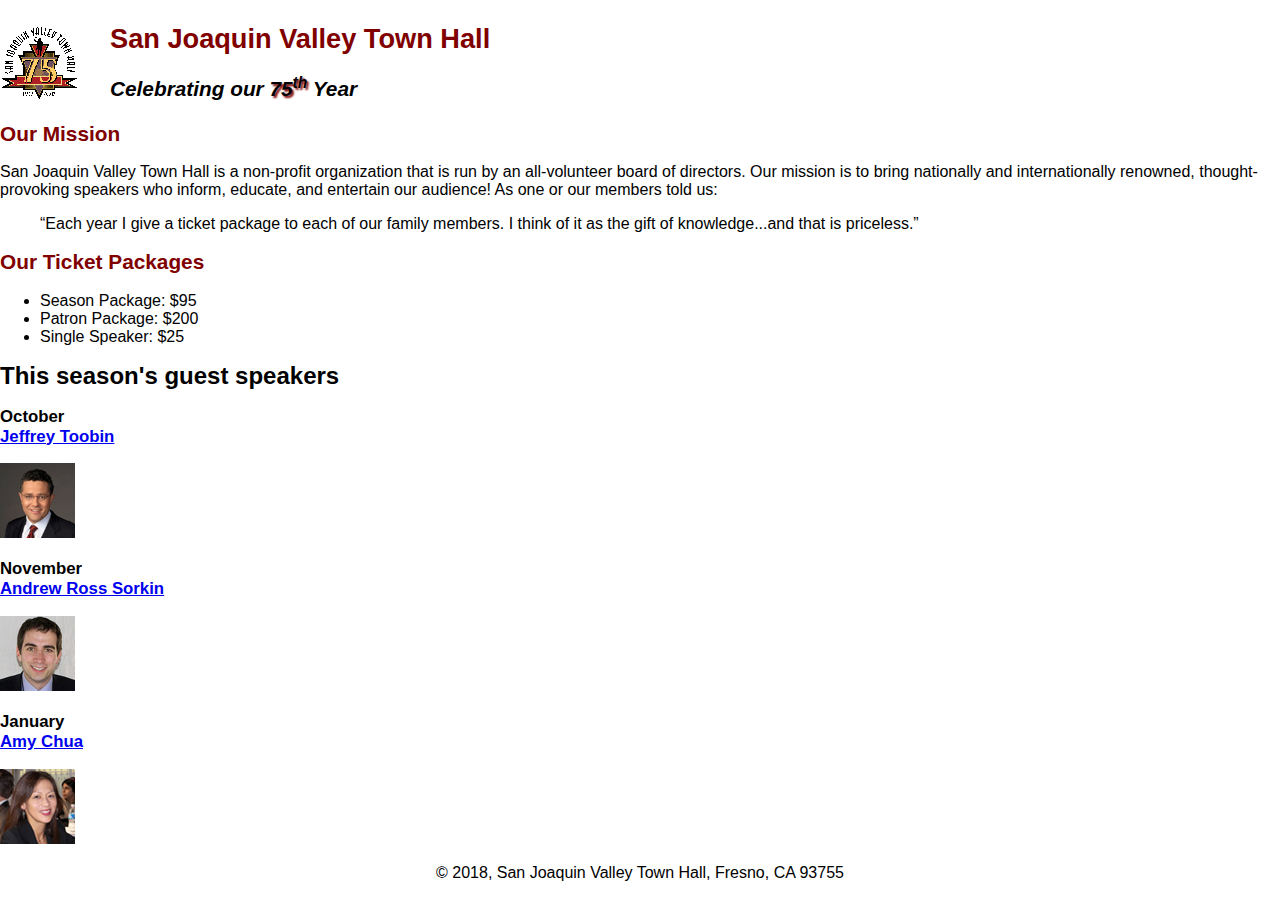
==== index.html @ 5d4f6813 "Add files via upload" ====
<!DOCTYPE html>
<html lang="en">

<head>
	<meta charset="utf-8">
	<title>San Joaquin Valley Town Hall</title>
	<link rel="shortcut icon" href="images/favicon.ico">
	<link rel="stylesheet" href="styles/normalize.css">
	<link rel="stylesheet" href="styles/main.css">
	 <!--[if lt IE 9]> <script src="http://html5shim.googlecode.com/svn/trunk/html5.js"></script> <![endif]-->
	<style>
	html    {
		background-color:white;
			}
	</style>
</head>


<body>
	<header>
		<img src="images/town_hall_logo.gif" alt="town_hall_logo" height=80>
		<h2>San Joaquin Valley Town Hall</h2>
		<h3>Celebrating our <span>75<sup>th</sup></span> Year</h3>
	</header>
	<main>
		<h2>Our Mission</h2>

		<p>San Joaquin Valley Town Hall is a non-profit organization that is run by an all-volunteer board of directors. Our mission is to bring nationally and internationally renowned, thought-provoking speakers who inform, educate, and entertain our audience! As one or our members told us:

		<blockquote> &ldquo;Each year I give a ticket package to each of our family members. I think of it as the gift of knowledge...and that is priceless.&rdquo;</blockquote></p>

		<h2>Our Ticket Packages</h2>
		<ul>
		<li>Season Package: $95</li> 
		<li>Patron Package: $200</li>
		<li>Single Speaker: $25</li></ul>

		<h1>This season's guest speakers</h1>
		
		<h3>October<br><a href="speakers/toobin.html">Jeffrey Toobin</a></h3>
		<img src="images/toobin75.jpg" alt="toobin" height=75>
		<h3>November<br><a href="speakers/sorkin.html">Andrew Ross Sorkin</a></h3>
		<img src="images/sorkin75.jpg" alt="sorkin" height=75>
		<h3>January<br><a href="speakers/chua.html">Amy Chua</a></h3>
		<img src="images/chua75.jpg" alt="chua" height=75>
	</main>
	<footer>
		<p>&copy; 2018, San Joaquin Valley Town Hall, Fresno, CA 93755</p>
	</footer>
</body>
</html>
---- styles/main.css ----
/* the styles for the elements */
body {
	font-family: Arial, Helvetica, sans-serif;
    font-size: 100%;
}

/* the styles for the header */
header img {
	float: left;
}

header h2	{
	font-size: 170%;
	color: #800000;
	text-indent: 30px;
}

header h3	{
	font-size: 130%;
	font-style: italic;
	text-indent: 30px;
}

header h3 span {
	text-shadow: 2px 2px 2px #800000;
}

/* the styles for the section */
main {
	clear: left;	
}

main h1 {
	font-size: 150%;
}

main h2 {
	font-size: 130%;
	color:#800000
}

main h3 {
	font-size: 105%;
}

/* mouse over link */
a:hover {
	font-style: italic;
}

/* the styles for the footer */
footer p {
	text-align: center;
}
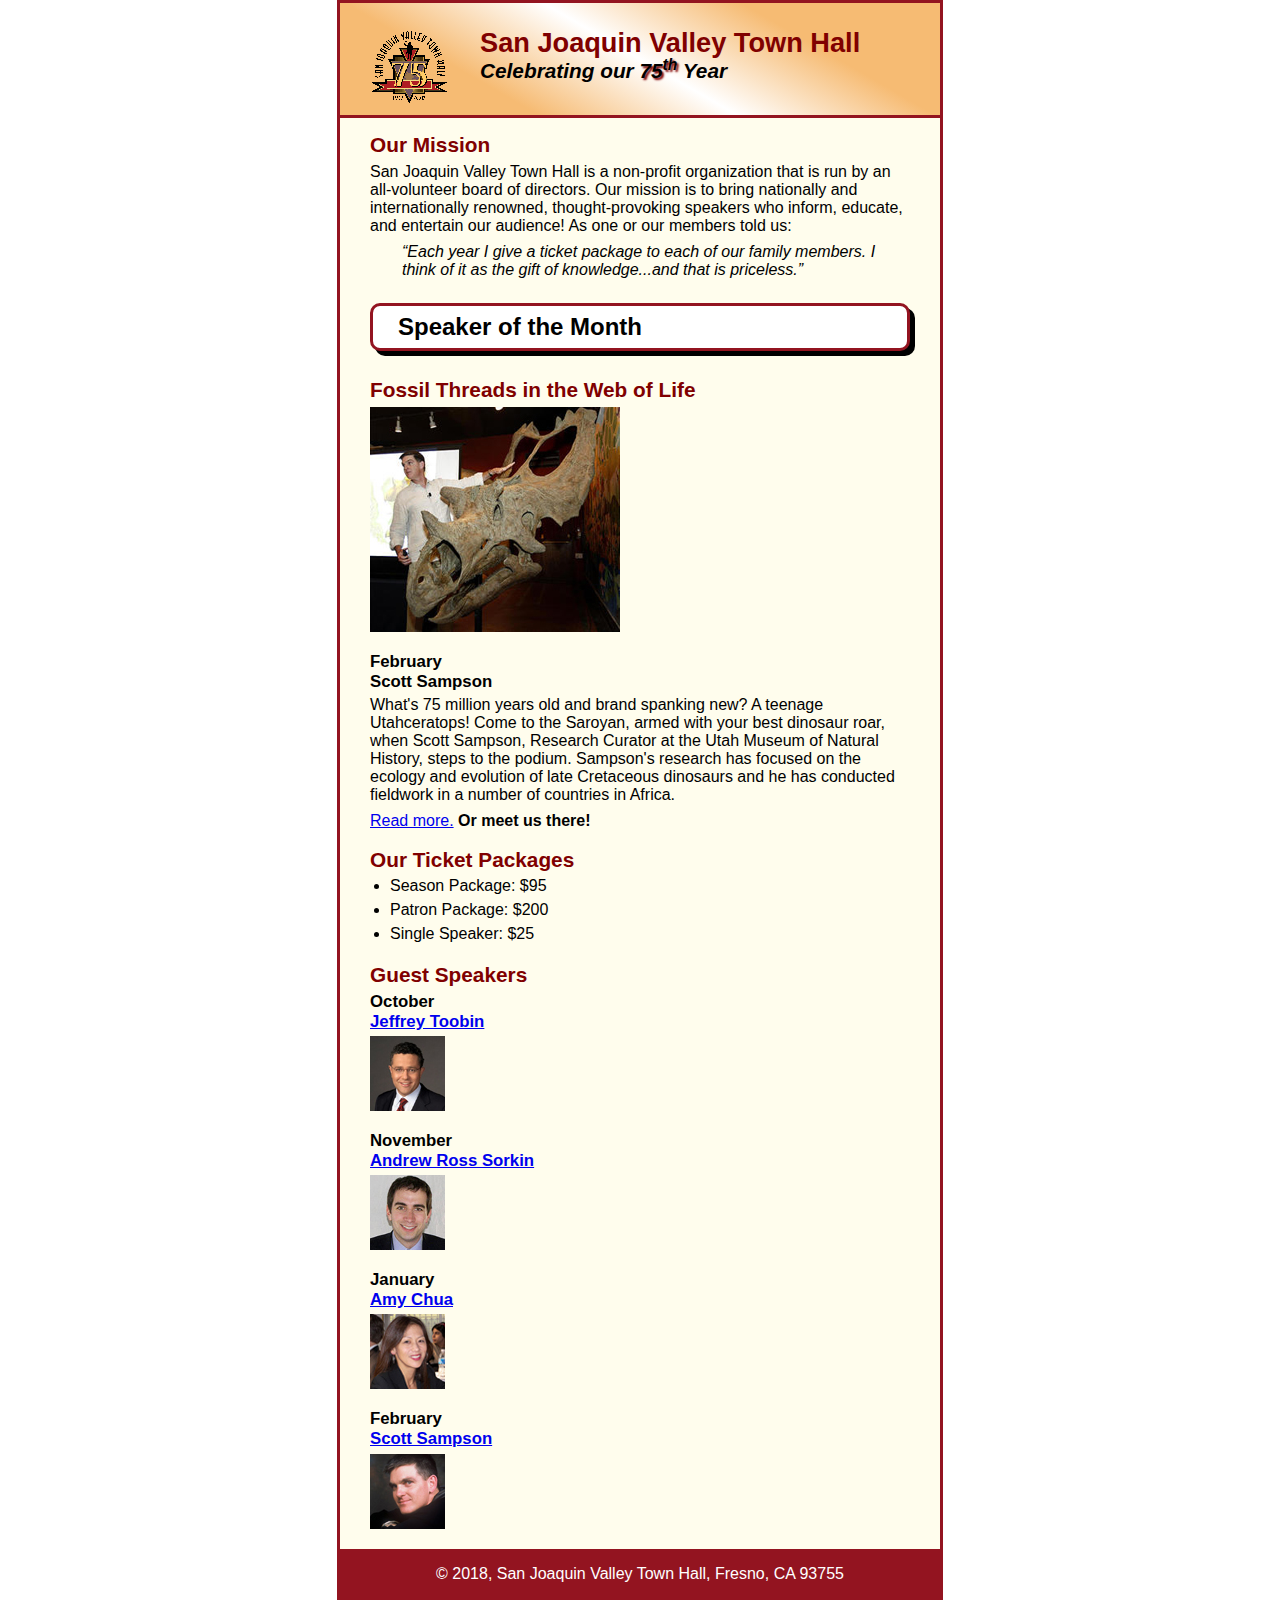
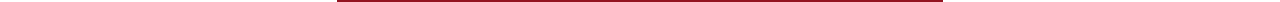
==== commit e3b8cb3e: "Add files via upload" ====
--- a/index.html
+++ b/index.html
@@ -23,19 +23,38 @@
 		<h3>Celebrating our <span>75<sup>th</sup></span> Year</h3>
 	</header>
 	<main>
+	<section>
 		<h2>Our Mission</h2>
 
 		<p>San Joaquin Valley Town Hall is a non-profit organization that is run by an all-volunteer board of directors. Our mission is to bring nationally and internationally renowned, thought-provoking speakers who inform, educate, and entertain our audience! As one or our members told us:
 
 		<blockquote> &ldquo;Each year I give a ticket package to each of our family members. I think of it as the gift of knowledge...and that is priceless.&rdquo;</blockquote></p>
 
+		<h1>Speaker of the Month</h1>
+		<article>
+		<h2>Fossil Threads in the Web of Life</h2>
+		<img src="images/sampson_dinosaur.jpg" alt="">
+		<h3>February<br>
+		Scott Sampson</h3>
+		
+		<p>What's 75 million years old and brand spanking new? A teenage Utahceratops! Come to the 
+		Saroyan, armed with your best dinosaur roar, when Scott Sampson, Research Curator at the 
+		Utah Museum of Natural History, steps to the podium. Sampson's research has focused on the 
+		ecology and evolution of late Cretaceous dinosaurs and he has conducted fieldwork in a number 
+		of countries in Africa.</p>
+		
+		<p><a href="speakers/sampson.html">Read more.</b></a><b> Or meet us there!</b></p>
+		</article>
+
+
 		<h2>Our Ticket Packages</h2>
 		<ul>
 		<li>Season Package: $95</li> 
 		<li>Patron Package: $200</li>
 		<li>Single Speaker: $25</li></ul>
-
-		<h1>This season's guest speakers</h1>
+	</section>
+	<aside>
+		<h2>Guest Speakers</h2>
 		
 		<h3>October<br><a href="speakers/toobin.html">Jeffrey Toobin</a></h3>
 		<img src="images/toobin75.jpg" alt="toobin" height=75>
@@ -43,6 +62,8 @@
 		<img src="images/sorkin75.jpg" alt="sorkin" height=75>
 		<h3>January<br><a href="speakers/chua.html">Amy Chua</a></h3>
 		<img src="images/chua75.jpg" alt="chua" height=75>
+		<h3>February<br><a href="speakers/sampson.html">Scott Sampson</a></h3><img src="images/sampson75.jpg" alt="sampson" height=75>
+	</aside>
 	</main>
 	<footer>
 		<p>&copy; 2018, San Joaquin Valley Town Hall, Fresno, CA 93755</p>
--- a/styles/main.css
+++ b/styles/main.css
@@ -1,24 +1,54 @@
+/* the reset selector*/
+* {
+	margin: 0;
+	padding: 0;
+  }
+
 /* the styles for the elements */
 body {
 	font-family: Arial, Helvetica, sans-serif;
-    font-size: 100%;
+	font-size: 100%;
+	width: 600px;
+	margin-top: 0;
+	margin-bottom: 0;
+	margin-left: auto;
+	margin-right: auto;
+	border: 3px solid #931420;
+	background-color: #fffded;
 }
 
 /* the styles for the header */
+
+header	{
+	padding-top: 1.5em;
+	padding-bottom: 2em;
+	border-bottom: 3px solid #931420;
+	background: linear-gradient( 30deg,#f6bb73, #f6bb73, white,#f6bb73,
+	#f6bb73);
+}
+
 header img {
+	padding-left: 30px;
+	padding-right: 30px;
 	float: left;
+}
+
+main h1	{
+	padding-left: 25px;
+	border: 3px solid #931420;
+	border-radius: 10px;
+	background-color: white;
+	box-shadow: 5px 5px black;
 }
 
 header h2	{
 	font-size: 170%;
 	color: #800000;
-	text-indent: 30px;
 }
 
 header h3	{
 	font-size: 130%;
 	font-style: italic;
-	text-indent: 30px;
 }
 
 header h3 span {
@@ -27,20 +57,50 @@
 
 /* the styles for the section */
 main {
-	clear: left;	
+	clear: left;
+	padding-left: 30px;	
+	padding-right: 30px;
 }
 
 main h1 {
 	font-size: 150%;
+	padding-top: .3em;
+	padding-bottom: .3em;
 }
 
 main h2 {
 	font-size: 130%;
-	color:#800000
+	color:#800000;
+	padding-top: .5em;
+	padding-bottom: .25em;
 }
 
 main h3 {
 	font-size: 105%;
+	padding-bottom: .25em;
+}
+
+img	{
+	padding-bottom: 1em;
+}
+
+p	{
+	padding-bottom: .5em;
+}
+
+blockquote	{
+	padding-left: 2em;
+	padding-right: 2em;
+	font-style: italic;
+}
+
+ul	{
+	padding-bottom: .25em;
+	padding-left: 1.25em;
+}
+
+li	{
+	padding-bottom: .35em;
 }
 
 /* mouse over link */
@@ -49,6 +109,12 @@
 }
 
 /* the styles for the footer */
+footer	{
+	background-color: #931420;
+}
 footer p {
 	text-align: center;
+	color: white;
+	padding-top: 1em;
+	padding-bottom: 1em;
 }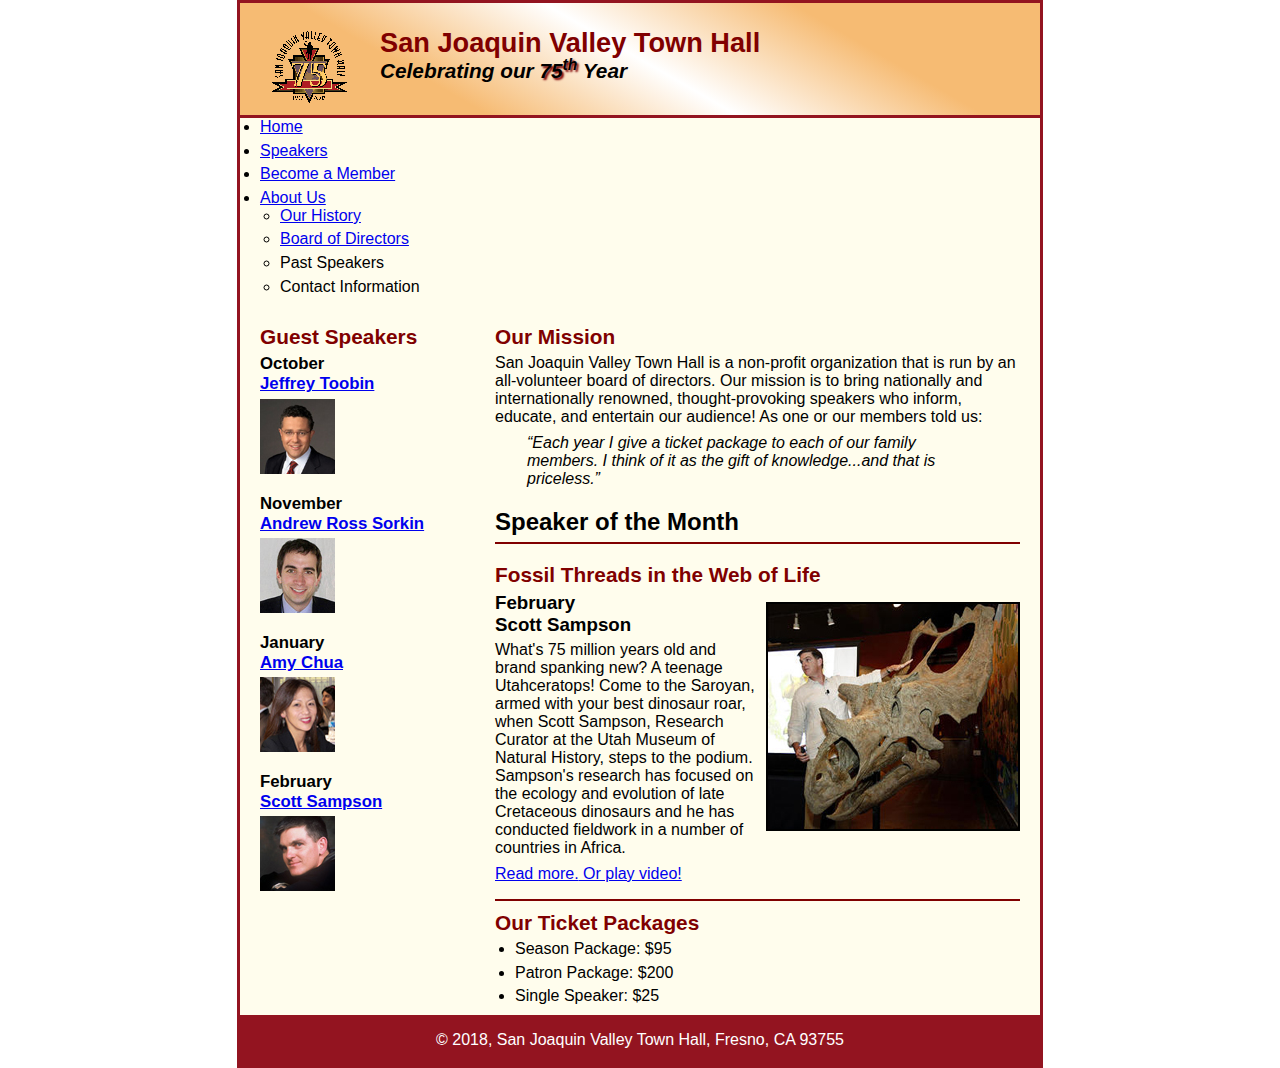
==== commit c59ca2e0: "Add files via upload" ====
--- a/index.html
+++ b/index.html
@@ -22,6 +22,21 @@
 		<h2>San Joaquin Valley Town Hall</h2>
 		<h3>Celebrating our <span>75<sup>th</sup></span> Year</h3>
 	</header>
+
+	<!--Nav Menu-->
+	<nav id="nav_menu"> <ul>
+		<li><a href="index.html" class="current">Home</a></li> 
+		<li><a href="speakers.html">Speakers</a></li>
+		<li><a href="members.html">Become a Member</a></li> 
+		<li class="lastitem"><a href="aboutus.html">About Us</a>
+		<ul>
+			<li><a href="history.html">Our History</a></li>
+			<li><a href="board.html">Board of Directors</a></li>
+			<li><a>Past Speakers</a></li>
+			<li><a>Contact Information</a></li>
+		</ul> </li>
+		</ul> </nav>
+
 	<main>
 	<section>
 		<h2>Our Mission</h2>
@@ -43,7 +58,7 @@
 		ecology and evolution of late Cretaceous dinosaurs and he has conducted fieldwork in a number 
 		of countries in Africa.</p>
 		
-		<p><a href="speakers/sampson.html">Read more.</b></a><b> Or meet us there!</b></p>
+		<p><a href="speakers/sampson.html">Read more.</b></a><a href="media/sampson.swf" target="_blank"> Or play video!</a></b></p>
 		</article>
 
 
--- a/styles/main.css
+++ b/styles/main.css
@@ -8,7 +8,7 @@
 body {
 	font-family: Arial, Helvetica, sans-serif;
 	font-size: 100%;
-	width: 600px;
+	width: 800px;
 	margin-top: 0;
 	margin-bottom: 0;
 	margin-left: auto;
@@ -34,16 +34,41 @@
 }
 
 main h1	{
-	padding-left: 25px;
-	border: 3px solid #931420;
-	border-radius: 10px;
-	background-color: white;
-	box-shadow: 5px 5px black;
+	font-size: 150%;
+	padding-top: 0.5em;
+	padding-bottom: .25em;
+	margin-top: 0;
+	margin-bottom: 0;
+	margin: 0;
+}
+
+article	{
+	padding-top: 0.5em;
+	padding-bottom: 0.5em;
+	border-top: 2px solid #800000;
+	border-bottom: 2px solid #800000;
+}
+
+article img	{
+	float:right;
+	margin-top: 10px;
+	margin-bottom: 5px;
+	margin-left: 10px;
+	border: 2px solid black;
+}
+
+article h2	{
+	padding-top:0;
 }
 
 header h2	{
 	font-size: 170%;
 	color: #800000;
+}
+
+article h3	{
+	font-size: 105;
+	padding-bottom:.25em;
 }
 
 header h3	{
@@ -58,29 +83,42 @@
 /* the styles for the section */
 main {
 	clear: left;
-	padding-left: 30px;	
-	padding-right: 30px;
 }
 
-main h1 {
-	font-size: 150%;
-	padding-top: .3em;
-	padding-bottom: .3em;
+aside	{
+	width: 215px;
+	float: right;
+	padding-left: 20px;
+	padding-bottom: 20px;
 }
 
-main h2 {
+aside h2 {
 	font-size: 130%;
 	color:#800000;
 	padding-top: .5em;
 	padding-bottom: .25em;
 }
 
-main h3 {
+aside h3 {
 	font-size: 105%;
 	padding-bottom: .25em;
 }
 
-img	{
+section	{
+	width: 525px;
+	float: right;
+	padding-left: 20px;
+	padding-right: 20px;
+}
+
+section h2 {
+	font-size: 130%;
+	color:#800000;
+	padding-top: .5em;
+	padding-bottom: .25em;
+}
+
+aside img	{
 	padding-bottom: 1em;
 }
 
@@ -111,6 +149,7 @@
 /* the styles for the footer */
 footer	{
 	background-color: #931420;
+	clear:both;
 }
 footer p {
 	text-align: center;
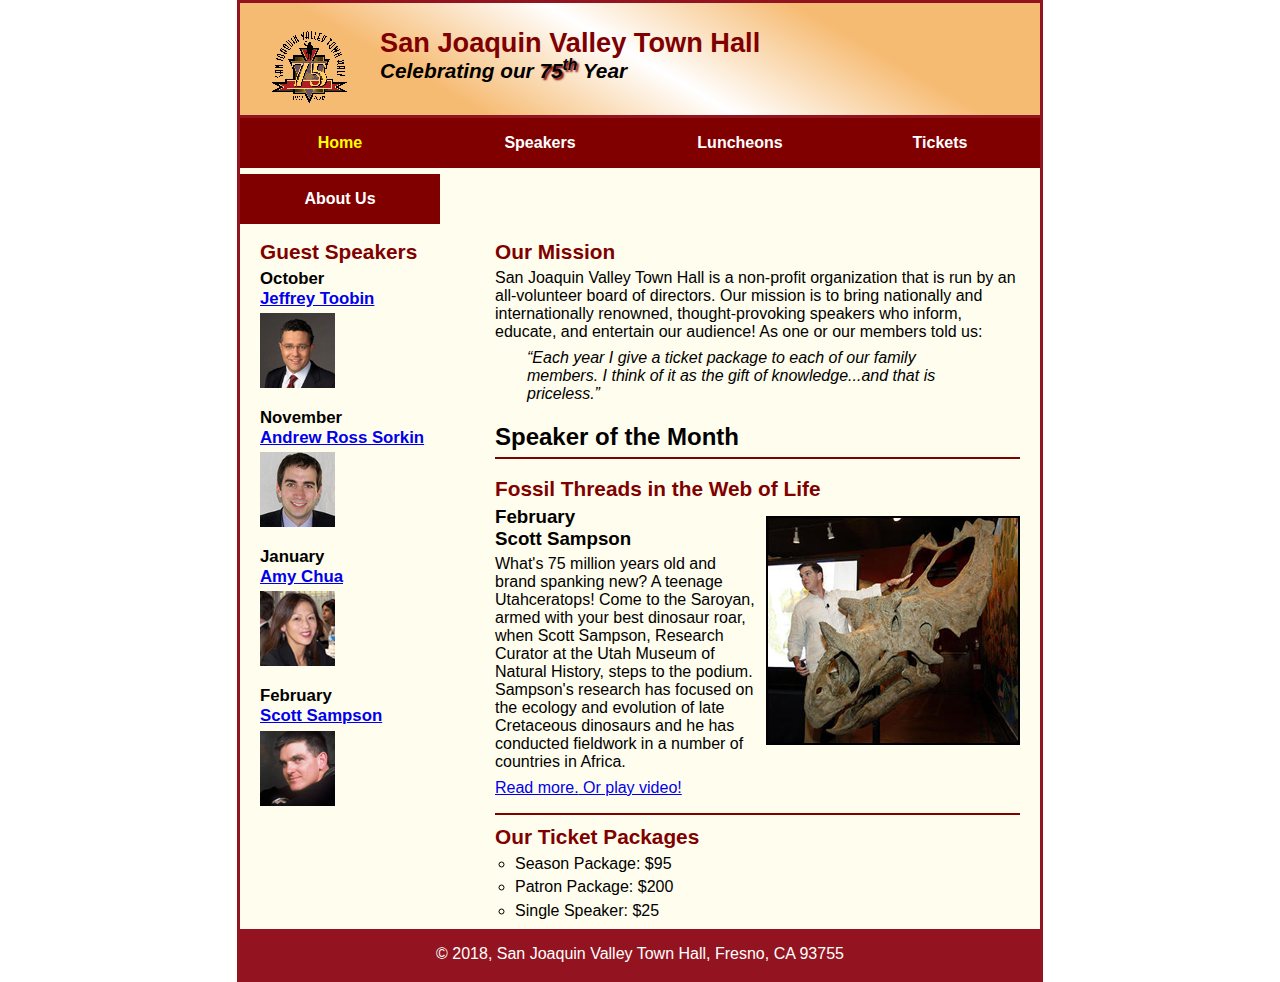
==== commit 9734978c: "Add files via upload" ====
--- a/index.html
+++ b/index.html
@@ -27,7 +27,8 @@
 	<nav id="nav_menu"> <ul>
 		<li><a href="index.html" class="current">Home</a></li> 
 		<li><a href="speakers.html">Speakers</a></li>
-		<li><a href="members.html">Become a Member</a></li> 
+		<li><a href="members.html">Luncheons</a></li> 
+		<li><a href="members.html">Tickets</a></li> 
 		<li class="lastitem"><a href="aboutus.html">About Us</a>
 		<ul>
 			<li><a href="history.html">Our History</a></li>
--- a/styles/main.css
+++ b/styles/main.css
@@ -80,6 +80,54 @@
 	text-shadow: 2px 2px 2px #800000;
 }
 
+/* the styles for the nav menu */
+
+#nav_menu ul  {
+	list-style: none;
+	margin: 0;
+	padding: 0;
+	position: relative;
+  }
+  
+#nav_menu ul li  {
+	display: inline;
+	float: left;
+}
+  
+#nav_menu li a	{
+	display: block;
+	width: 168px;
+	text-align: center;
+	padding: 1em;
+	background-color: #800000;
+	color: white;
+	font-weight: bold;
+	text-decoration: none;
+}
+
+.current	{
+	color:yellow !important;
+}
+
+#nav_menu ul ul {
+	display: none;
+	position: absolute;
+}
+
+#nav_menu ul ul li	{
+	float: none;
+}
+
+#nav_menu ul li:hover > ul {
+	display: block; 
+} 
+	
+#nav_menu > ul::after {
+	content: ""; 
+	display: block;
+	clear: both; 
+}
+
 /* the styles for the section */
 main {
 	clear: left;
@@ -135,6 +183,7 @@
 ul	{
 	padding-bottom: .25em;
 	padding-left: 1.25em;
+	list-style: circle;
 }
 
 li	{
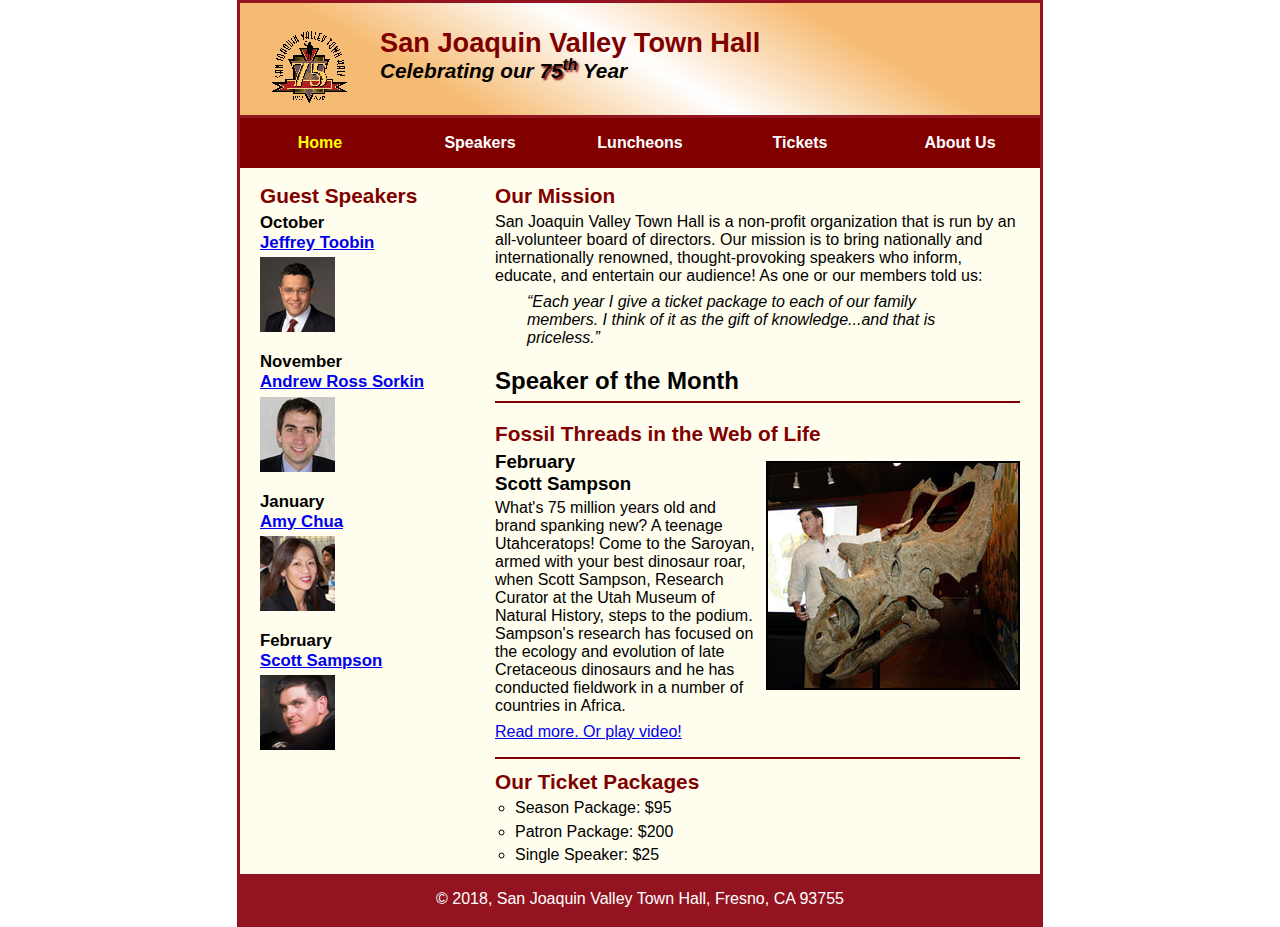
==== commit 07f89d8b: "Add files via upload" ====
--- a/index.html
+++ b/index.html
@@ -2,7 +2,10 @@
 <html lang="en">
 
 <head>
+	<!--[if lt IE 9]> <script src="http://html5shim.googlecode.com/svn/trunk/html5.js"></script> <![endif]-->
 	<meta charset="utf-8">
+	<!--Viewport Tag-->
+	<meta name="viewport" content="width=device-width, initial-scale=1.0">
 	<title>San Joaquin Valley Town Hall</title>
 	<link rel="shortcut icon" href="images/favicon.ico">
 	<link rel="stylesheet" href="styles/normalize.css">
@@ -71,7 +74,7 @@
 	</section>
 	<aside>
 		<h2>Guest Speakers</h2>
-		
+		<div>
 		<h3>October<br><a href="speakers/toobin.html">Jeffrey Toobin</a></h3>
 		<img src="images/toobin75.jpg" alt="toobin" height=75>
 		<h3>November<br><a href="speakers/sorkin.html">Andrew Ross Sorkin</a></h3>
@@ -79,6 +82,7 @@
 		<h3>January<br><a href="speakers/chua.html">Amy Chua</a></h3>
 		<img src="images/chua75.jpg" alt="chua" height=75>
 		<h3>February<br><a href="speakers/sampson.html">Scott Sampson</a></h3><img src="images/sampson75.jpg" alt="sampson" height=75>
+	</div>
 	</aside>
 	</main>
 	<footer>
--- a/styles/main.css
+++ b/styles/main.css
@@ -96,7 +96,7 @@
   
 #nav_menu li a	{
 	display: block;
-	width: 168px;
+	width: 128px;
 	text-align: center;
 	padding: 1em;
 	background-color: #800000;
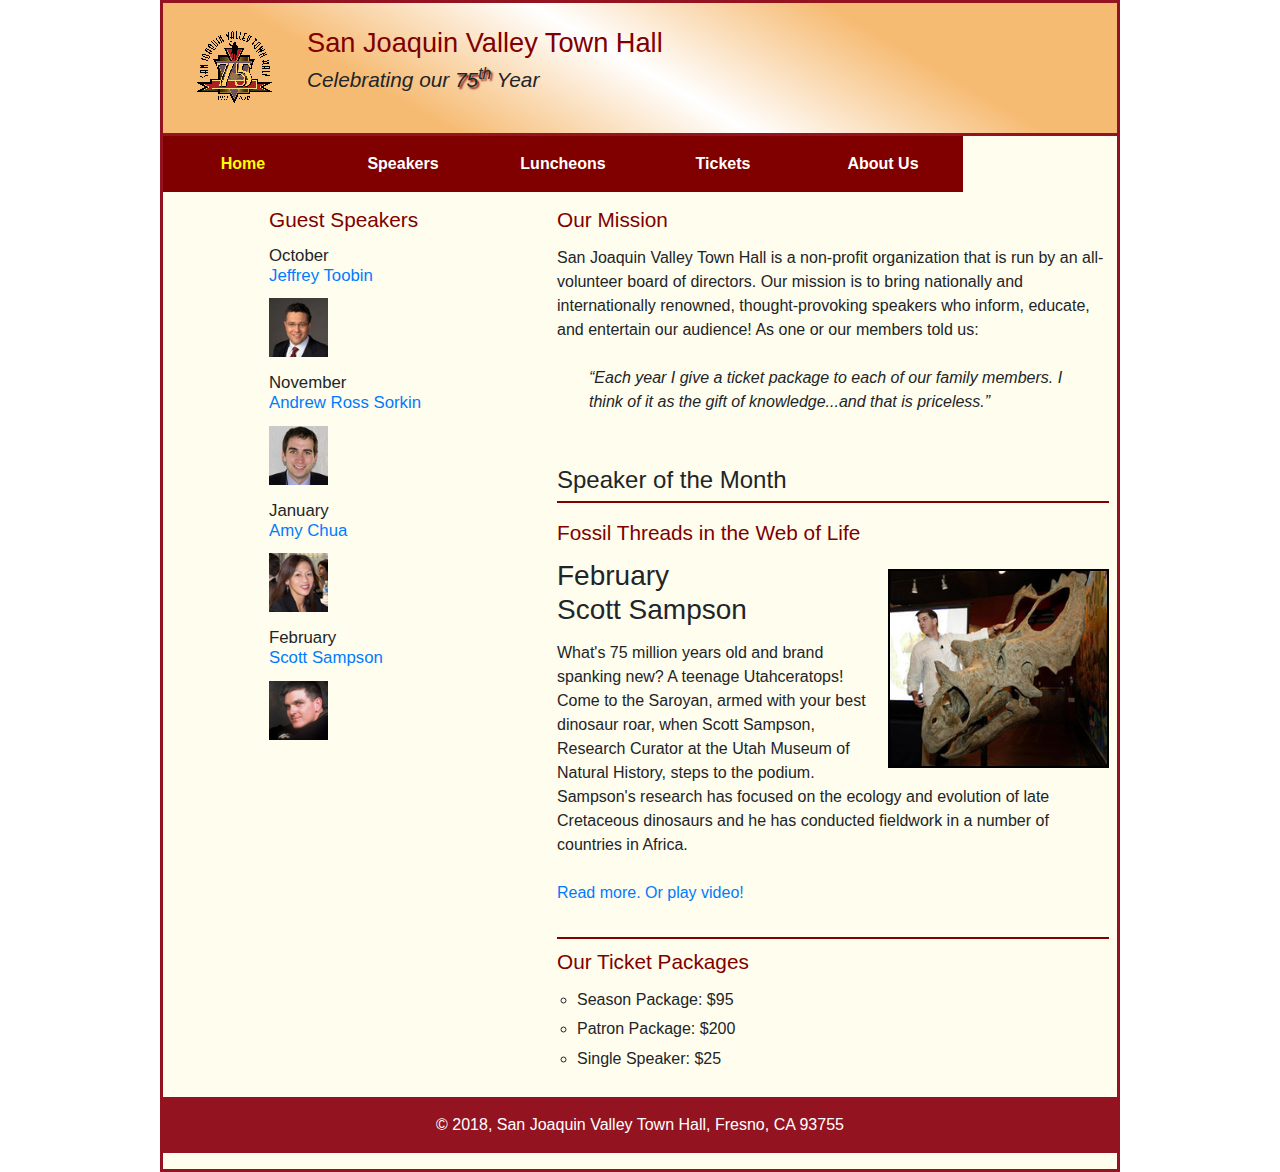
==== commit ac55eb5c: "Add files via upload" ====
--- a/index.html
+++ b/index.html
@@ -1,16 +1,45 @@
 <!DOCTYPE html>
+
 <html lang="en">
 
 <head>
 	<!--[if lt IE 9]> <script src="http://html5shim.googlecode.com/svn/trunk/html5.js"></script> <![endif]-->
 	<meta charset="utf-8">
+
 	<!--Viewport Tag-->
 	<meta name="viewport" content="width=device-width, initial-scale=1.0">
+
 	<title>San Joaquin Valley Town Hall</title>
 	<link rel="shortcut icon" href="images/favicon.ico">
+
+	 <!-- Bootstrap -->
+	<!-- Latest compiled and minified CSS -->
+	<link rel="stylesheet" href="https://maxcdn.bootstrapcdn.com/bootstrap/4.5.2/css/bootstrap.min.css">
+
+	<!-- jQuery library -->
+	<script src="https://ajax.googleapis.com/ajax/libs/jquery/3.5.1/jquery.min.js"></script>
+
+	<!-- Popper JS -->
+	<script src="https://cdnjs.cloudflare.com/ajax/libs/popper.js/1.16.0/umd/popper.min.js"></script>
+
+	<!-- Latest compiled JavaScript -->
+	<script src="https://maxcdn.bootstrapcdn.com/bootstrap/4.5.2/js/bootstrap.min.js"></script>
+
+	<!-- Normalize CSS -->
 	<link rel="stylesheet" href="styles/normalize.css">
+	<!-- Main CSS -->
 	<link rel="stylesheet" href="styles/main.css">
-	 <!--[if lt IE 9]> <script src="http://html5shim.googlecode.com/svn/trunk/html5.js"></script> <![endif]-->
+
+	<!-- SlickNav Links and Javascript-->
+	<link rel="stylesheet" href="styles/slicknav.css">
+    	<script src="https://code.jquery.com/jquery-3.2.1.min.js"></script>
+    	<script src="js/jquery.slicknav.min.js"></script>
+		<script type="text/javascript">
+    	$(document).ready(function(){
+			$('#nav_menu').slicknav({prependTo:"#mobilemenu"});
+    	});
+    	</script>
+</head>
 	<style>
 	html    {
 		background-color:white;
@@ -27,6 +56,7 @@
 	</header>
 
 	<!--Nav Menu-->
+	<nav id="mobilemenu"></nav>
 	<nav id="nav_menu"> <ul>
 		<li><a href="index.html" class="current">Home</a></li> 
 		<li><a href="speakers.html">Speakers</a></li>
--- a/styles/main.css
+++ b/styles/main.css
@@ -8,7 +8,8 @@
 body {
 	font-family: Arial, Helvetica, sans-serif;
 	font-size: 100%;
-	width: 800px;
+	width: 98%;
+	max-width: 960px;
 	margin-top: 0;
 	margin-bottom: 0;
 	margin-left: auto;
@@ -28,8 +29,8 @@
 }
 
 header img {
-	padding-left: 30px;
-	padding-right: 30px;
+	padding-left: 2em;
+	padding-right: 2em;
 	float: left;
 }
 
@@ -53,8 +54,10 @@
 	float:right;
 	margin-top: 10px;
 	margin-bottom: 5px;
-	margin-left: 10px;
+	margin-left: 1em;
 	border: 2px solid black;
+	max-width: 40%;
+	min-width: 150px;
 }
 
 article h2	{
@@ -96,7 +99,7 @@
   
 #nav_menu li a	{
 	display: block;
-	width: 128px;
+	width: 10em;
 	text-align: center;
 	padding: 1em;
 	background-color: #800000;
@@ -116,6 +119,7 @@
 
 #nav_menu ul ul li	{
 	float: none;
+	width: 100%;
 }
 
 #nav_menu ul li:hover > ul {
@@ -134,9 +138,9 @@
 }
 
 aside	{
-	width: 215px;
+	width: 20em;
 	float: right;
-	padding-left: 20px;
+	padding-left: 2em;
 	padding-bottom: 20px;
 }
 
@@ -153,10 +157,9 @@
 }
 
 section	{
-	width: 525px;
+	width: 35em;
 	float: right;
-	padding-left: 20px;
-	padding-right: 20px;
+	padding-right: .5em;
 }
 
 section h2 {
@@ -205,4 +208,79 @@
 	color: white;
 	padding-top: 1em;
 	padding-bottom: 1em;
-}+}
+
+#mobilemenu {
+	display: none;
+  }
+  
+  @media only screen and (max-width: 959px) {
+	section  {
+	  float: none;
+	  width: 100%;
+	}
+	section h1 {
+		font-size: 135%;
+	}
+	section h2	{
+		font-size: 120%;
+	}
+	aside h2	{
+		font-size: 120%;
+	}
+	aside  {
+	  width: 100%;
+	}
+	article img {
+		max-width: 10%;
+	}
+	
+	#mobilemenu {
+	  display: block;
+	  
+	}
+
+	#nav_menu {
+	  display: none;
+	  }
+
+	}
+
+	  @media only screen and (max-width: 767px) {
+		header img	{
+			float: none;
+			
+		}
+		header {
+			text-align: center;
+		}
+		div {
+			column-count: 2;
+		}
+		#mobilemenu {
+		  display: block; 
+		}
+		#nav_menu {
+		  display: none;
+		  }
+		section {
+			float:none;
+			width: 90%
+		}
+		aside {
+			float: none;
+			padding-left: 5%;
+			padding-right: 5%;
+			width: 90%
+		}
+
+		article img {
+			max-width: 30%;
+		}
+
+		}
+		@media only screen and (max-width: 479px) {
+			header, head, body, footer {
+			font-size: 90%;
+		}
+		}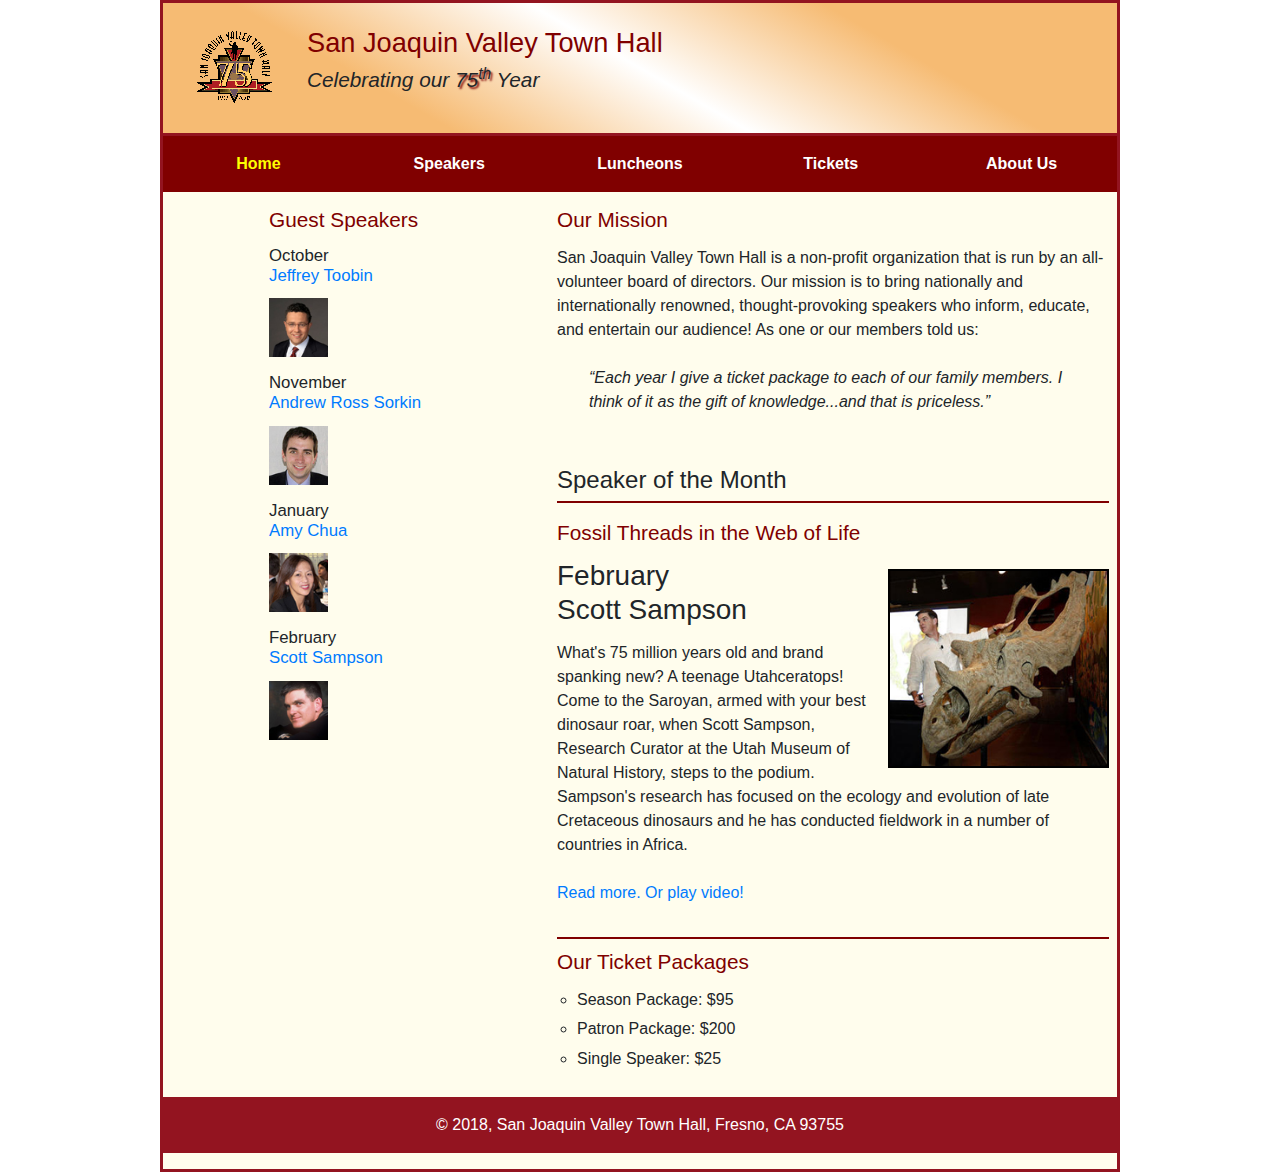
==== commit 8cf1d0a1: "Add files via upload" ====
--- a/index.html
+++ b/index.html
@@ -61,7 +61,7 @@
 		<li><a href="index.html" class="current">Home</a></li> 
 		<li><a href="speakers.html">Speakers</a></li>
 		<li><a href="members.html">Luncheons</a></li> 
-		<li><a href="members.html">Tickets</a></li> 
+		<li><a href="tickets.html">Tickets</a></li> 
 		<li class="lastitem"><a href="aboutus.html">About Us</a>
 		<ul>
 			<li><a href="history.html">Our History</a></li>
--- a/styles/main.css
+++ b/styles/main.css
@@ -99,7 +99,7 @@
   
 #nav_menu li a	{
 	display: block;
-	width: 10em;
+	width: 11.925em;
 	text-align: center;
 	padding: 1em;
 	background-color: #800000;
@@ -214,7 +214,7 @@
 	display: none;
   }
   
-  @media only screen and (max-width: 959px) {
+  @media only screen and (max-width: 980px) {
 	section  {
 	  float: none;
 	  width: 100%;
@@ -257,12 +257,7 @@
 		div {
 			column-count: 2;
 		}
-		#mobilemenu {
-		  display: block; 
-		}
-		#nav_menu {
-		  display: none;
-		  }
+	
 		section {
 			float:none;
 			width: 90%
@@ -277,10 +272,56 @@
 		article img {
 			max-width: 30%;
 		}
-
+		#mobilemenu {
+			display: block;
+		  }
+		  #nav_menu {
+			display: none;
+			}
 		}
 		@media only screen and (max-width: 479px) {
 			header, head, body, footer {
 			font-size: 90%;
 		}
-		}+		header img	{
+			float: none;
+			
+		}
+		header {
+			text-align: center;
+		}
+		div {
+			column-count: 2;
+		}
+	
+		section {
+			float:none;
+			width: 90%
+		}
+		aside {
+			float: none;
+			padding-left: 5%;
+			padding-right: 5%;
+			width: 90%
+		}
+
+		article img {
+			max-width: 30%;
+		}
+		#mobilemenu {
+			display: block;
+		  }
+		  #nav_menu {
+			display: none;
+			}
+		}
+
+		.slicknav_menu  {
+			background-color: #931420 !important;
+		  }
+		  .slicknav_menu .slicknav_icon {
+			background-color: #931420 !important;
+		  }
+		  .slicknav_btn {
+			background-color: #931420 !important;
+		  }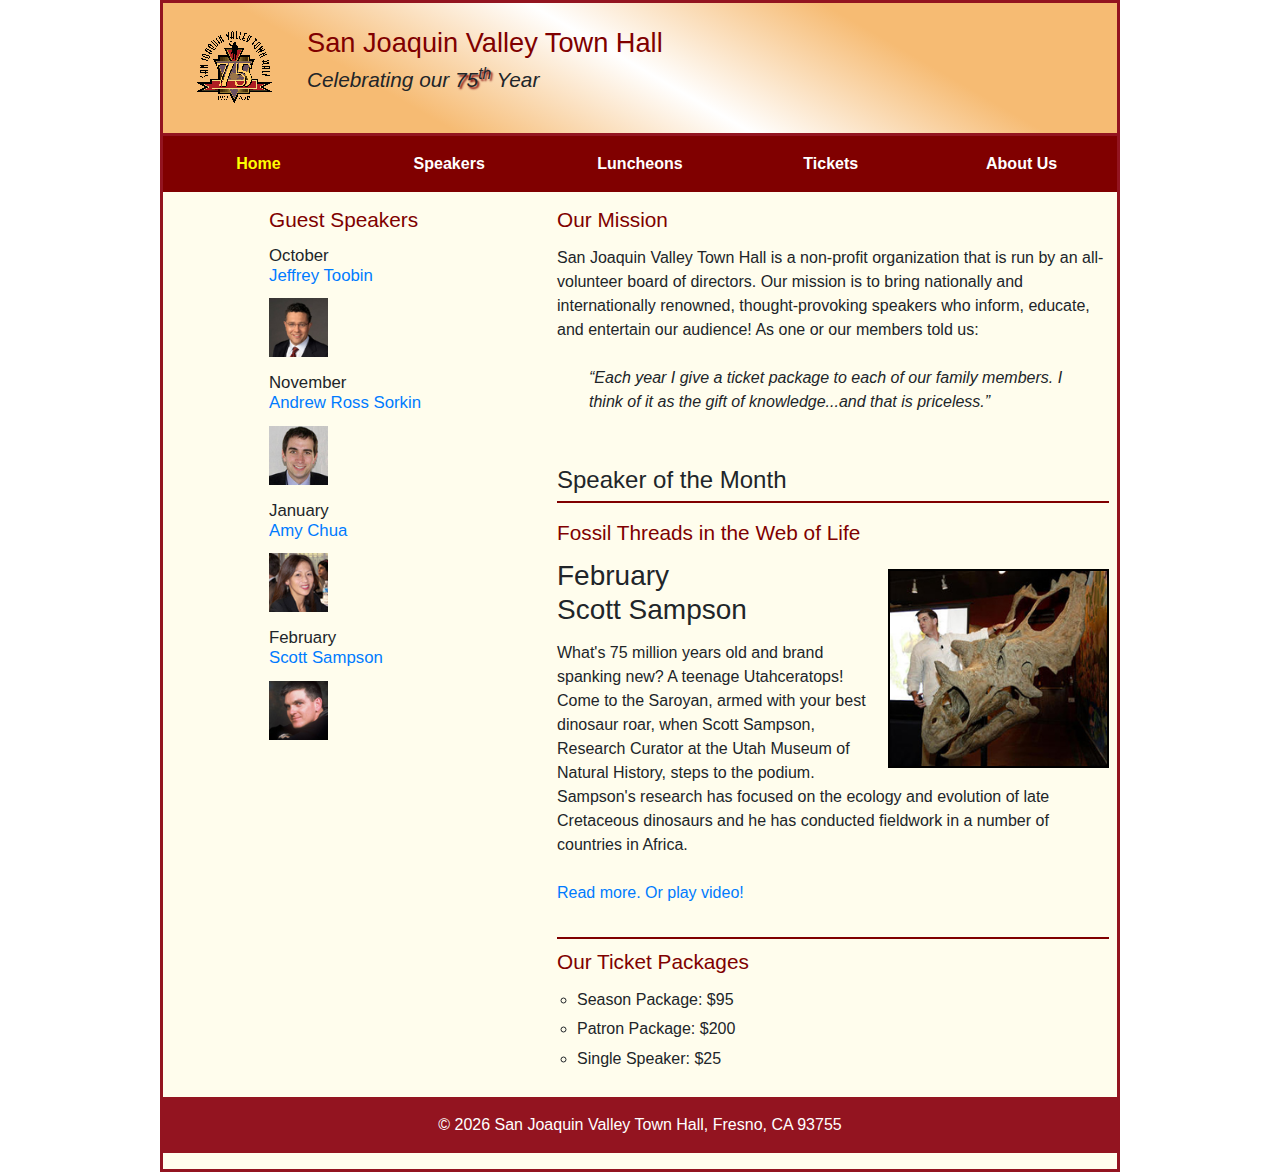
==== commit 8cddc05d: "Add files via upload" ====
--- a/index.html
+++ b/index.html
@@ -115,8 +115,13 @@
 	</div>
 	</aside>
 	</main>
-	<footer>
-		<p>&copy; 2018, San Joaquin Valley Town Hall, Fresno, CA 93755</p>
+	<footer>		
+		<p>&copy; <span id="thisyear"></span> San Joaquin Valley Town Hall, Fresno, CA 93755</p>
 	</footer>
+	<script>
+			var d = new Date();
+			var n = d.getFullYear();
+			document.getElementById("thisyear").innerHTML = n;
+	</script>
 </body>
 </html>
